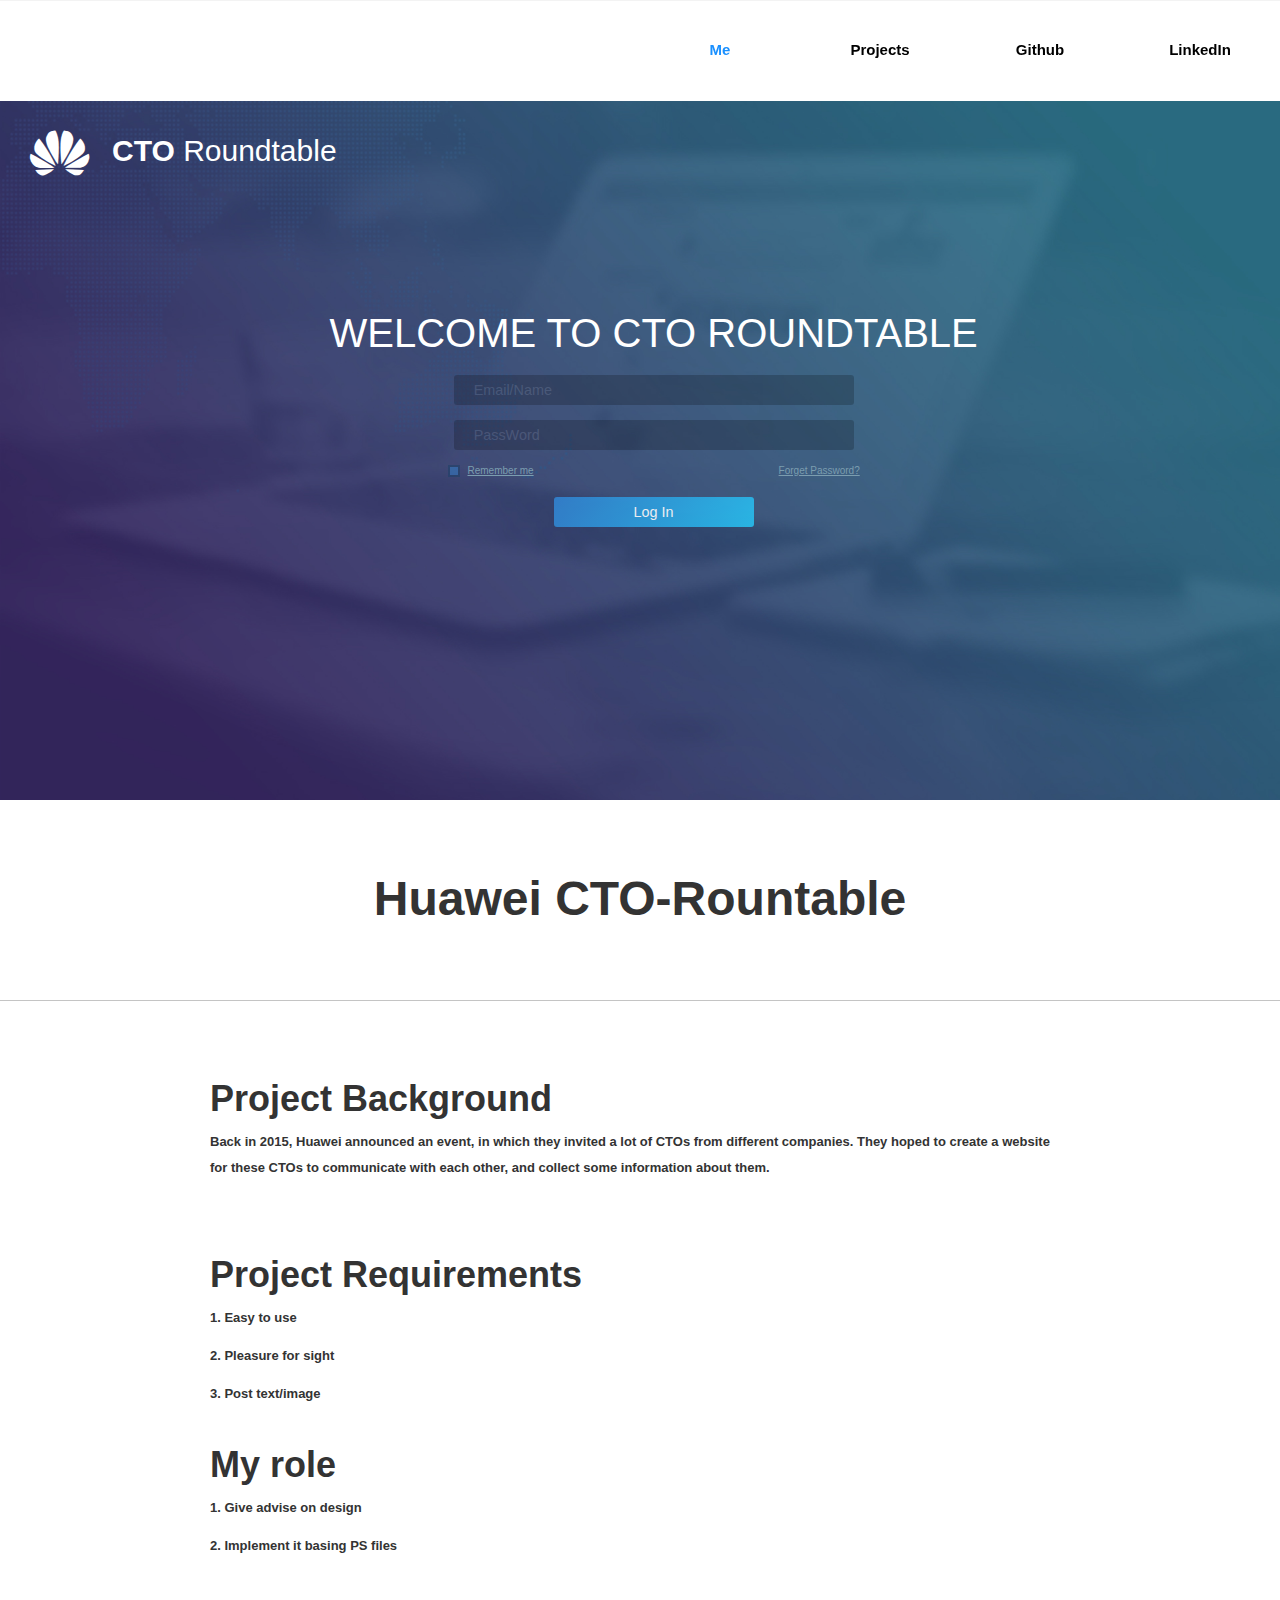
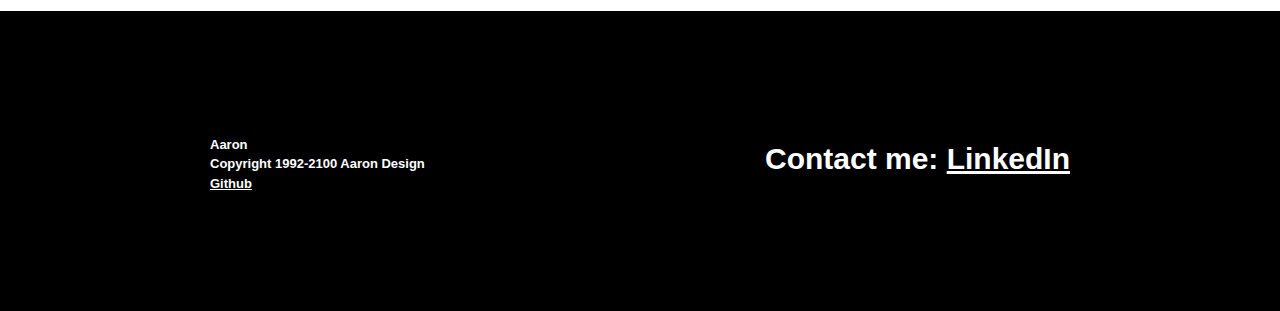
==== projects/CTO_Roundtable/project.html @ 791a7115 "Fix resource path" ====
<!DOCTYPE html>
<html lang="en">

<head>
    <meta charset="UTF-8">
    <meta name="viewport" content="width=device-width,initial-scale=1,user-scalable=no">
    <title>Hi, this is Aaron!</title>
    <!--[if lt IE 9]>
        <script src="js/html5Shiv.js"></script>
        <script src="js/modernizr.min.js"></script>
        <style>
            .imgContent{
                background-image:none !important;
            }
        </style>
    <![endif]-->
    <link rel="stylesheet" href="/css/style.css">
    <style type="text/css">
        .siteNavMain.mainSecond {
            height: 800px;
        }
        .bodyWrap.mainSecond{
            top: 800px;
        }
        .mainSecond .relatedCase {
           padding-top: 100px;
        }
    </style>
    <script type="text/javascript" src="/js/jquery-1.11.3.min.js"></script>
</head>

<body>
    <header class="siteNavMain mainSecond backColor-white">
        <nav class="topNav">
            <img src="/imgs/logo.png" alt="" class="logo">
            <ul class="siteMapList">
                <li class="active"><a href="/">Me</a></li>
                <li>
                    <a href="javascript:;">Projects</a>
                    <nav class="siteNav2">
                        <div class="close">X</div>
                        <ul class="siteMapList2">
                            <li><a href="/projects/P8max-EN/project.html">P8-Max</a></li>
                            
                            <li><a href="/projects/HDC_2015/project.html">Data Visualization</a></li>
                            <li><a href="/projects/CTO-Roundtable/project.html">Huawei CTO-Roundtable</a></li>
                            <li><a href="/projects/dongni/project.html">Examination Analysis</a></li>
                            <li><a href="/projects/WeDos/project.html">WeDOS</a></li>
                            <li><a href="/projects/longhorn/project.html">Longhorn</a></li>
                            <li><a href="/projects/Pipeline/project.html">Pipeline</a></li>
                        </ul>
                        <div class="title">Projects</div>
                    </nav>
                </li>
                <li><a target="_blank" href="https://github.com/biblesyme/portfolio">Github</a></li>
                <li><a target="_blank" href="https://www.linkedin.com/in/aaron-wang-5b1804156/">LinkedIn</a></li>
            </ul>
        </nav>
        <section class="relatedCase">
            <div class="container basicContent">
                <!-- <iframe src="./index.html" frameborder="0" width="100%"></iframe> -->
                <iframe src="./index.html" id="iframepage" name="iframepage" frameBorder=0 scrolling=no width="100%" onLoad="iFrameHeight()" ></iframe>
                <script type="text/javascript" language="javascript"> 
                function iFrameHeight() { 
                var ifm= document.getElementById("iframepage"); 
                var subWeb = document.frames ? document.frames["iframepage"].document : ifm.contentDocument; 
                if(ifm != null && subWeb != null) { 
                ifm.height = subWeb.body.scrollHeight; 
                } 
                } 
                </script> 
            </div>
        </section>
    </header>
    <div class="bodyWrap mainSecond">
        <section class="pageTitle basicContent alignCenter">
            <div class="txtContent">
                <h1>Huawei CTO-Rountable</h1>
            </div>
        </section>
        <section class="textImgWrap">
            <article class="contanier basicContent">
                <h2>Project Background</h2>
                <p>Back in 2015, Huawei announced an event, in which they invited a lot of CTOs from different companies. They hoped to create a website for these CTOs to communicate with each other, and collect some information about them.</p>
                <img src="../imgs/projectsPage/3.png" alt="">
                <h2>Project Requirements</h2>
                <p>1. Easy to use</p>
                <p>2. Pleasure for sight</p>
                <p>3. Post text/image</p>
                <h2>My role</h2>
                <p>1. Give advise on design</p>
                <p>2. Implement it basing PS files</p>
            </article>
        </section>
        <footer class="pageFoot">
            <div class="contactInfo contanier">
                <div class="leftWrap">
                    <p>Aaron</p>
                    <p>Copyright 1992-2100 Aaron Design</p>
                    <p><a class="underline" href="https://github.com/biblesyme/">Github</a></p>
                </div>
                <div class="rightWrap">
                    <h1>Contact me: <a class="underline" href="https://www.linkedin.com/in/aaron-wang-5b1804156/">LinkedIn</a></h1>
                </div>
            </div>
        </footer>
    </div>
    <footer>
        <script type="text/javascript" src="/js/help.js"></script>
        <script type="text/javascript" src="/js/script.js"></script>
    </footer>
</body>

</html>
---- css/style.css ----
html {
  box-sizing: border-box; }

*, *::after, *::before {
  box-sizing: inherit; }

@font-face {
  font-family: "helvticalBold";
  font-style: normal;
  font-weight: normal;
  src: url("/fonts/HELVETICALTSTD-COMP.ttf") format("truetype"); }
@font-face {
  font-family: "siteNormal";
  font-style: normal;
  font-weight: 100;
  src: url("/fonts/FZLTCXHJW.ttf") format("truetype"); }
@font-face {
  font-family: "siteNormalBold";
  font-style: normal;
  font-weight: 100;
  src: url("/fonts/FZLTHBK.ttf") format("truetype"); }
button, input[type="button"], input[type="reset"], input[type="submit"] {
  appearance: none;
  background-color: #477dca;
  border: 0;
  border-radius: 3px;
  color: #fff;
  cursor: pointer;
  display: inline-block;
  font-family: "siteNormal", "Helvetica Neue", "Helvetica", "Roboto", "Arial", sans-serif;
  font-size: 16px;
  -webkit-font-smoothing: antialiased;
  font-weight: 600;
  line-height: 1;
  padding: 12px 24px;
  text-decoration: none;
  transition: background-color 150ms ease;
  user-select: none;
  vertical-align: middle;
  white-space: nowrap; }
  button:hover, button:focus, input[type="button"]:hover, input[type="button"]:focus, input[type="reset"]:hover, input[type="reset"]:focus, input[type="submit"]:hover, input[type="submit"]:focus {
    background-color: #3964a2;
    color: #fff; }
  button:disabled, input[type="button"]:disabled, input[type="reset"]:disabled, input[type="submit"]:disabled {
    cursor: not-allowed;
    opacity: 0.5; }
    button:disabled:hover, input[type="button"]:disabled:hover, input[type="reset"]:disabled:hover, input[type="submit"]:disabled:hover {
      background-color: #477dca; }

fieldset {
  background-color: #f7f7f7;
  border: 1px solid #ddd;
  margin: 0 0 12px;
  padding: 24px; }

input,
label,
select {
  display: block;
  font-family: "siteNormal", "Helvetica Neue", "Helvetica", "Roboto", "Arial", sans-serif;
  font-size: 16px; }

label {
  font-weight: 600;
  margin-bottom: 6px; }
  label.required::after {
    content: "*"; }
  label abbr {
    display: none; }

input[type="color"], input[type="date"], input[type="datetime"], input[type="datetime-local"], input[type="email"], input[type="month"], input[type="number"], input[type="password"], input[type="search"], input[type="tel"], input[type="text"], input[type="time"], input[type="url"], input[type="week"], input:not([type]), textarea,
select[multiple=multiple] {
  background-color: #fff;
  border: 1px solid #ddd;
  border-radius: 3px;
  box-shadow: inset 0 1px 3px rgba(0, 0, 0, 0.06);
  box-sizing: border-box;
  font-family: "siteNormal", "Helvetica Neue", "Helvetica", "Roboto", "Arial", sans-serif;
  font-size: 16px;
  margin-bottom: 12px;
  padding: 8px;
  transition: border-color 150ms ease;
  width: 100%; }
  input[type="color"]:hover, input[type="date"]:hover, input[type="datetime"]:hover, input[type="datetime-local"]:hover, input[type="email"]:hover, input[type="month"]:hover, input[type="number"]:hover, input[type="password"]:hover, input[type="search"]:hover, input[type="tel"]:hover, input[type="text"]:hover, input[type="time"]:hover, input[type="url"]:hover, input[type="week"]:hover, input:not([type]):hover, textarea:hover,
  select[multiple=multiple]:hover {
    border-color: #b1b1b1; }
  input[type="color"]:focus, input[type="date"]:focus, input[type="datetime"]:focus, input[type="datetime-local"]:focus, input[type="email"]:focus, input[type="month"]:focus, input[type="number"]:focus, input[type="password"]:focus, input[type="search"]:focus, input[type="tel"]:focus, input[type="text"]:focus, input[type="time"]:focus, input[type="url"]:focus, input[type="week"]:focus, input:not([type]):focus, textarea:focus,
  select[multiple=multiple]:focus {
    border-color: #477dca;
    box-shadow: inset 0 1px 3px rgba(0, 0, 0, 0.06), 0 0 5px rgba(55, 112, 192, 0.7);
    outline: none; }
  input[type="color"]:disabled, input[type="date"]:disabled, input[type="datetime"]:disabled, input[type="datetime-local"]:disabled, input[type="email"]:disabled, input[type="month"]:disabled, input[type="number"]:disabled, input[type="password"]:disabled, input[type="search"]:disabled, input[type="tel"]:disabled, input[type="text"]:disabled, input[type="time"]:disabled, input[type="url"]:disabled, input[type="week"]:disabled, input:not([type]):disabled, textarea:disabled,
  select[multiple=multiple]:disabled {
    background-color: #f2f2f2;
    cursor: not-allowed; }
    input[type="color"]:disabled:hover, input[type="date"]:disabled:hover, input[type="datetime"]:disabled:hover, input[type="datetime-local"]:disabled:hover, input[type="email"]:disabled:hover, input[type="month"]:disabled:hover, input[type="number"]:disabled:hover, input[type="password"]:disabled:hover, input[type="search"]:disabled:hover, input[type="tel"]:disabled:hover, input[type="text"]:disabled:hover, input[type="time"]:disabled:hover, input[type="url"]:disabled:hover, input[type="week"]:disabled:hover, input:not([type]):disabled:hover, textarea:disabled:hover,
    select[multiple=multiple]:disabled:hover {
      border: 1px solid #ddd; }

textarea {
  resize: vertical; }

input[type="search"] {
  appearance: none; }

input[type="checkbox"],
input[type="radio"] {
  display: inline;
  margin-right: 6px; }
  input[type="checkbox"] + label,
  input[type="radio"] + label {
    display: inline-block; }

input[type="file"] {
  margin-bottom: 12px;
  width: 100%; }

select {
  margin-bottom: 24px;
  max-width: 100%;
  width: auto; }

ul,
ol {
  list-style-type: none;
  margin: 0;
  padding: 0; }
dl {
  margin-bottom: 12px; }
  dl dt {
    font-weight: bold;
    margin-top: 12px; }
  dl dd {
    margin: 0; }

table {
  border-collapse: collapse;
  font-feature-settings: "kern", "liga", "tnum";
  margin: 12px 0;
  table-layout: fixed;
  width: 100%; }

th {
  border-bottom: 1px solid #a6a6a6;
  font-weight: 600;
  padding: 12px 0;
  text-align: left; }

td {
  border-bottom: 1px solid #ddd;
  padding: 12px 0; }

tr,
td,
th {
  vertical-align: middle; }

body {
  color: #333;
  font-family: "siteNormal", "Helvetica Neue", "Helvetica", "Roboto", "Arial", sans-serif;
  font-feature-settings: "kern", "liga", "pnum";
  font-size: 16px;
  line-height: 1.5; }

h1,
h2,
h3,
h4,
h5,
h6 {
  font-family: "siteNormal", "Helvetica Neue", "Helvetica", "Roboto", "Arial", sans-serif;
  font-size: 16px;
  line-height: 1.2;
  margin: 0 0 12px; }

p {
  line-height: 26px;
  font-size: 13px;
  font-weight: 900;
  margin: 0 0 12px; }

a {
  color: inherit;
  text-decoration: none;
  transition: color 150ms ease;
  font-weight: inherit; }
  a:active, a:focus, a:hover {
    color: inherit; }

hr {
  border-bottom: 1px solid #ddd;
  border-left: 0;
  border-right: 0;
  border-top: 0;
  margin: 24px 0; }

img,
picture {
  margin: 0;
  max-width: 100%; }

b {
  font-family: "Helvetica Neue", "Helvetica", "Roboto", "Arial", sans-serif;
  font-weight: 900; }

html {
  box-sizing: border-box; }

*, *::after, *::before {
  box-sizing: inherit; }

html, body {
  width: 100%;
  min-height: 100%; }

body > *, .siteNavMain .topNav {
  width: 100%;
  min-width: 1080px; }

.underline {
  text-decoration: underline; }

.bodyWrap {
  position: absolute;
  top: 100%;
  left: 0; }
  .bodyWrap.mainSecond {
    top: 600px; }

.contanier {
  max-width: 860px;
  margin: auto; }

.basicContent h2 {
  line-height: 108px;
  font-size: 36px;
  font-weight: 600; }
.basicContent h1 {
  font-size: 48px;
  font-weight: 800; }
.basicContent p {
  line-height: 26px;
  font-size: 13px;
  font-weight: 600; }

@media screen and (min-width: 0) {
  html, body {
    min-width: 0;
    overflow-x: hidden; }

  body > *, .siteNavMain .topNav {
    min-width: 0; } }
html {
  box-sizing: border-box; }

*, *::after, *::before {
  box-sizing: inherit; }

html {
  box-sizing: border-box; }

*, *::after, *::before {
  box-sizing: inherit; }

html {
  box-sizing: border-box; }

*, *::after, *::before {
  box-sizing: inherit; }

.siteNavMain {
  position: absolute;
  top: 0;
  left: 0;
  width: 100%;
  height: 100%;
  overflow: hidden; }
  .siteNavMain .backImgList {
    position: absolute;
    top: 0;
    left: 0;
    width: 100%;
    height: 100%; }
    .siteNavMain .backImgList .backImgWrap {
      width: 100%;
      height: 100%; }
    .siteNavMain .backImgList .backImgWrap[data-order="1"] {
      background-image: url("../imgs/banner/banner_full-1.jpg");
      background-size: cover;
      -ms-filter: "progid:DXImageTransform.Microsoft.AlphaImageLoader(src='../imgs/banner/banner_full-1.jpg', sizingMethod='crop')"; }
    .siteNavMain .backImgList .backImgWrap[data-order="2"] {
      background-image: url("../imgs/banner/banner_full-2.jpg");
      background-size: cover;
      -ms-filter: "progid:DXImageTransform.Microsoft.AlphaImageLoader(src='../imgs/banner/banner_full-2.jpg', sizingMethod='crop')"; }
    .siteNavMain .backImgList .backImgWrap[data-order="3"] {
      background-image: url("../imgs/banner/banner_full-3.jpg");
      background-size: cover;
      -ms-filter: "progid:DXImageTransform.Microsoft.AlphaImageLoader(src='../imgs/banner/banner_full-3.jpg', sizingMethod='crop')"; }
    .siteNavMain .backImgList .backImgWrap[data-order="4"] {
      background-image: url("../imgs/banner/banner_full-4.jpg");
      background-size: cover;
      -ms-filter: "progid:DXImageTransform.Microsoft.AlphaImageLoader(src='../imgs/banner/banner_full-4.jpg', sizingMethod='crop')"; }
  .siteNavMain.mainSecond {
    height: 600px; }
    .siteNavMain.mainSecond .backImgList .projectsPage {
      background-image: url("../imgs/ProjectsPage/1.png");
      background-size: cover;
      -ms-filter: "progid:DXImageTransform.Microsoft.AlphaImageLoader(src='../imgs/ProjectsPage/1.png', sizingMethod='crop')"; }
    .siteNavMain.mainSecond .backImgList .aboutPage {
      background-image: url("../imgs/about/1.png");
      background-size: cover;
      -ms-filter: "progid:DXImageTransform.Microsoft.AlphaImageLoader(src='../imgs/about/1.png', sizingMethod='crop')"; }
  .siteNavMain .topNav {
    position: fixed;
    top: 0;
    width: 100%;
    z-index: 999;
    height: 100px;
    background-color: white;
    background-color: rgba(255, 255, 255, 0.8);
    text-align: center; }
    @media screen and (max-width: 1440px) {
      .siteNavMain .topNav {
        text-align: right; } }
    .siteNavMain .topNav .logo {
      position: absolute;
      left: 10%;
      top: 20px;
      height: 60px;
      width: auto; }
      @media screen and (max-width: 1185px) {
        .siteNavMain .topNav .logo {
          left: 1%; } }
    .siteNavMain .topNav .siteMapList {
      display: inline-block;
      zoom: 1;
      *display: inline;
      color: black;
      font-size: 0;
      text-align: center; }
      .siteNavMain .topNav .siteMapList > li {
        font-size: 15px;
        font-weight: 900;
        display: inline-block;
        zoom: 1;
        *display: inline;
        cursor: pointer;
        width: 160px;
        position: relative;
        top: 0; }
        .siteNavMain .topNav .siteMapList > li.active .siteNav2 {
          display: block;
          -webkit-animation: slideDown 0.5s ease-in-out 0s;
          -moz-animation: slideDown 0.5s ease-in-out 0s;
          -o-animation: slideDown 0.5s ease-in-out 0s;
          animation: slideDown 0.5s ease-in-out 0s; }
        .siteNavMain .topNav .siteMapList > li .siteNav2 {
          -webkit-transform-origin: center top;
          -moz-transform-origin: center top;
          -ms-transform-origin: center top;
          -o-transform-origin: center top;
          transform-origin: center top;
          display: none;
          position: absolute;
          top: 0;
          width: 160px;
          background-color: white;
          box-shadow: 0 0 2px rgba(128, 128, 128, 0.5); }
          .siteNavMain .topNav .siteMapList > li .siteNav2 .close {
            cursor: pointer;
            line-height: 100px;
            text-align: center;
            font-size: 35px;
            font-weight: 900;
            color: black; }
          .siteNavMain .topNav .siteMapList > li .siteNav2 .siteMapList2 {
            padding-bottom: 10px; }
            .siteNavMain .topNav .siteMapList > li .siteNav2 .siteMapList2 > li {
              font-weight: 900;
              width: 100%;
              line-height: 3;
              color: black; }
              .siteNavMain .topNav .siteMapList > li .siteNav2 .siteMapList2 > li:hover {
                color: white;
                background-color: #1a90ff; }
              .siteNavMain .topNav .siteMapList > li .siteNav2 .siteMapList2 > li > a {
                width: 100%;
                height: 100%;
                display: block; }
          .siteNavMain .topNav .siteMapList > li .siteNav2 .title {
            border-top: 1px #eeeeee solid;
            font-size: 16px;
            color: #999;
            display: block;
            height: 80px;
            line-height: 80px;
            margin: 0 4px; }
          .siteNavMain .topNav .siteMapList > li .siteNav2:hover {
            color: black; }
        .siteNavMain .topNav .siteMapList > li:hover, .siteNavMain .topNav .siteMapList > li.active {
          color: #1a90ff; }
      .siteNavMain .topNav .siteMapList > li > a {
        line-height: 100px;
        padding: 0 20px 0; }
  .siteNavMain .bannerNavDot {
    position: absolute;
    top: 0;
    right: 15px;
    bottom: 0;
    left: auto;
    height: 200px;
    margin: auto; }
    .siteNavMain .bannerNavDot > li {
      cursor: pointer;
      width: 11px;
      height: 11px;
      border-radius: 50%;
      border: 1px white solid;
      background-color: transparent;
      margin: 20px; }
      .siteNavMain .bannerNavDot > li.active {
        background-color: white; }
  .siteNavMain .narrowDown {
    position: absolute;
    top: auto;
    right: 0;
    bottom: 20px;
    left: 0;
    margin: auto;
    background: url("../imgs/mainPage.png") no-repeat;
    background-position: -188px -1525px;
    width: 80px;
    height: 50px;
    cursor: pointer;
    cursor: pointer; }

@-webkit-keyframes slideDown {
  0% {
    -webkit-transform: scaleY(0.1); }
  40% {
    -webkit-transform: scaleY(1.04); }
  60% {
    -webkit-transform: scaleY(0.98); }
  80% {
    -webkit-transform: scaleY(1.02); }
  100% {
    -webkit-transform: scaleY(1); } }
@-moz-keyframes slideDown {
  0% {
    -moz-transform: scaleY(0.1); }
  40% {
    -moz-transform: scaleY(1.04); }
  60% {
    -moz-transform: scaleY(0.98); }
  80% {
    -moz-transform: scaleY(1.02); }
  100% {
    -moz-transform: scaleY(1); } }
@-o-keyframes slideDown {
  0% {
    -o-transform: scaleY(0.1); }
  40% {
    -o-transform: scaleY(1.04); }
  60% {
    -o-transform: scaleY(0.98); }
  80% {
    -o-transform: scaleY(1.02); }
  100% {
    -o-transform: scaleY(1); } }
@keyframes slideDown {
  0% {
    -webkit-transform: scaleY(0.1);
    -moz-transform: scaleY(0.1);
    -ms-transform: scaleY(0.1);
    -o-transform: scaleY(0.1);
    transform: scaleY(0.1); }
  40% {
    -webkit-transform: scaleY(1.04);
    -moz-transform: scaleY(1.04);
    -ms-transform: scaleY(1.04);
    -o-transform: scaleY(1.04);
    transform: scaleY(1.04); }
  60% {
    -webkit-transform: scaleY(0.98);
    -moz-transform: scaleY(0.98);
    -ms-transform: scaleY(0.98);
    -o-transform: scaleY(0.98);
    transform: scaleY(0.98); }
  80% {
    -webkit-transform: scaleY(1.02);
    -moz-transform: scaleY(1.02);
    -ms-transform: scaleY(1.02);
    -o-transform: scaleY(1.02);
    transform: scaleY(1.02); }
  100% {
    -webkit-transform: scaleY(1);
    -moz-transform: scaleY(1);
    -ms-transform: scaleY(1);
    -o-transform: scaleY(1);
    transform: scaleY(1); } }
html {
  box-sizing: border-box; }

*, *::after, *::before {
  box-sizing: inherit; }

html, body {
  width: 100%;
  min-height: 100%; }

body > *, .siteNavMain .topNav {
  width: 100%;
  min-width: 1080px; }

.underline {
  text-decoration: underline; }

.bodyWrap {
  position: absolute;
  top: 100%;
  left: 0; }
  .bodyWrap.mainSecond {
    top: 600px; }

.contanier {
  max-width: 860px;
  margin: auto; }

.basicContent h2 {
  line-height: 108px;
  font-size: 36px;
  font-weight: 600; }
.basicContent h1 {
  font-size: 48px;
  font-weight: 800; }
.basicContent p {
  line-height: 26px;
  font-size: 13px;
  font-weight: 600; }

@media screen and (min-width: 0) {
  html, body {
    min-width: 0;
    overflow-x: hidden; }

  body > *, .siteNavMain .topNav {
    min-width: 0; } }
html {
  box-sizing: border-box; }

*, *::after, *::before {
  box-sizing: inherit; }

html {
  box-sizing: border-box; }

*, *::after, *::before {
  box-sizing: inherit; }

.aboutColm {
  padding-top: 80px;
  text-align: center; }
  .aboutColm .aboutTxtImg {
    background: url("../imgs/mainPage.png") no-repeat;
    width: 500px;
    height: 80px;
    background-position: 0 -1705px;
    margin: auto; }
  .aboutColm .redLine {
    background: url("../imgs/mainPage.png") no-repeat;
    width: 70px;
    height: 20px;
    background-position: 0 -2532px;
    margin: 40px auto 0; }
  .aboutColm .brandWrap {
    font-size: 0; }
    .aboutColm .brandWrap .brand {
      font-size: 16px;
      display: inline-block;
      zoom: 1;
      *display: inline;
      height: 230px;
      width: 230px;
      position: relative;
      top: 0;
      overflow: hidden; }
      .aboutColm .brandWrap .brand .circle {
        border-radius: 50%;
        border: 1px solid #1a90ff;
        width: 100%;
        height: 100%;
        position: absolute;
        top: 0;
        background-color: transparent;
        opacity: 1; }
      .aboutColm .brandWrap .brand .circleMask {
        background-color: white;
        width: 100%;
        height: 100%;
        position: absolute;
        top: 0;
        -webkit-transform: translateY(0);
        -moz-transform: translateY(0);
        -ms-transform: translateY(0);
        -o-transform: translateY(0);
        transform: translateY(0);
        -webkit-transition: -webkit-transform 0.5s cubic-bezier(0.5, 0.1, 0.5, 0.9) 0s;
        -moz-transition: -moz-transform 0.5s cubic-bezier(0.5, 0.1, 0.5, 0.9) 0s;
        transition: transform 0.5s cubic-bezier(0.5, 0.1, 0.5, 0.9) 0s; }
        .aboutColm .brandWrap .brand .circleMask.animate {
          -webkit-transform: translateY(100%);
          -moz-transform: translateY(100%);
          -ms-transform: translateY(100%);
          -o-transform: translateY(100%);
          transform: translateY(100%); }
      .aboutColm .brandWrap .brand .circleMask2 {
        background-color: white;
        width: 100%;
        height: 100%;
        position: absolute;
        top: 0;
        -webkit-transform: translateX(-50%) translateY(0);
        -moz-transform: translateX(-50%) translateY(0);
        -ms-transform: translateX(-50%) translateY(0);
        -o-transform: translateX(-50%) translateY(0);
        transform: translateX(-50%) translateY(0);
        -webkit-transition: -webkit-transform 0.5s cubic-bezier(0.5, 0.1, 0.5, 0.9) 0.5s;
        -moz-transition: -moz-transform 0.5s cubic-bezier(0.5, 0.1, 0.5, 0.9) 0.5s;
        transition: transform 0.5s cubic-bezier(0.5, 0.1, 0.5, 0.9) 0.5s; }
        .aboutColm .brandWrap .brand .circleMask2.animate {
          -webkit-transform: translateX(-50%) translateY(-100%);
          -moz-transform: translateX(-50%) translateY(-100%);
          -ms-transform: translateX(-50%) translateY(-100%);
          -o-transform: translateX(-50%) translateY(-100%);
          transform: translateX(-50%) translateY(-100%); }
      .aboutColm .brandWrap .brand .textWrap {
        border-radius: 50%;
        background-color: transparent;
        width: 100%;
        height: 100%;
        position: absolute;
        top: 0; }
      .aboutColm .brandWrap .brand h1 {
        font-size: 60px;
        font-weight: 100;
        margin-top: 70px;
        font-family: "helvticalBold"; }
  .aboutColm .aboutImgWrap {
    position: relative;
    top: 0;
    padding-bottom: 25%;
    height: 0;
    max-width: 2000px;
    margin: auto;
    margin-top: -50px;
    overflow: hidden; }
    .aboutColm .aboutImgWrap .aboutImg {
      width: 100%;
      height: auto;
      -webkit-animation: rotate 13s cubic-bezier(0.4, 0.4, 0.27, 1.55) infinite;
      -moz-animation: rotate 13s cubic-bezier(0.4, 0.4, 0.27, 1.55) infinite;
      -o-animation: rotate 13s cubic-bezier(0.4, 0.4, 0.27, 1.55) infinite;
      animation: rotate 13s cubic-bezier(0.4, 0.4, 0.27, 1.55) infinite;
      -webkit-transform-origin: center center;
      -moz-transform-origin: center center;
      -ms-transform-origin: center center;
      -o-transform-origin: center center;
      transform-origin: center center; }

@-webkit-keyframes rotate {
  0% {
    -webkit-transform: rotate(0); }
  3% {
    -webkit-transform: rotate(116deg); }
  33% {
    -webkit-transform: rotate(116deg); }
  36% {
    -webkit-transform: rotate(240deg); }
  63% {
    -webkit-transform: rotate(240deg); }
  66% {
    -webkit-transform: rotate(360deg); }
  100% {
    -webkit-transform: rotate(360deg); } }
@-moz-keyframes rotate {
  0% {
    -moz-transform: rotate(0); }
  3% {
    -moz-transform: rotate(116deg); }
  33% {
    -moz-transform: rotate(116deg); }
  36% {
    -moz-transform: rotate(240deg); }
  63% {
    -moz-transform: rotate(240deg); }
  66% {
    -moz-transform: rotate(360deg); }
  100% {
    -moz-transform: rotate(360deg); } }
@-o-keyframes rotate {
  0% {
    -o-transform: rotate(0); }
  3% {
    -o-transform: rotate(116deg); }
  33% {
    -o-transform: rotate(116deg); }
  36% {
    -o-transform: rotate(240deg); }
  63% {
    -o-transform: rotate(240deg); }
  66% {
    -o-transform: rotate(360deg); }
  100% {
    -o-transform: rotate(360deg); } }
@keyframes rotate {
  0% {
    -webkit-transform: rotate(0);
    -moz-transform: rotate(0);
    -ms-transform: rotate(0);
    -o-transform: rotate(0);
    transform: rotate(0); }
  3% {
    -webkit-transform: rotate(116deg);
    -moz-transform: rotate(116deg);
    -ms-transform: rotate(116deg);
    -o-transform: rotate(116deg);
    transform: rotate(116deg); }
  33% {
    -webkit-transform: rotate(116deg);
    -moz-transform: rotate(116deg);
    -ms-transform: rotate(116deg);
    -o-transform: rotate(116deg);
    transform: rotate(116deg); }
  36% {
    -webkit-transform: rotate(240deg);
    -moz-transform: rotate(240deg);
    -ms-transform: rotate(240deg);
    -o-transform: rotate(240deg);
    transform: rotate(240deg); }
  63% {
    -webkit-transform: rotate(240deg);
    -moz-transform: rotate(240deg);
    -ms-transform: rotate(240deg);
    -o-transform: rotate(240deg);
    transform: rotate(240deg); }
  66% {
    -webkit-transform: rotate(360deg);
    -moz-transform: rotate(360deg);
    -ms-transform: rotate(360deg);
    -o-transform: rotate(360deg);
    transform: rotate(360deg); }
  100% {
    -webkit-transform: rotate(360deg);
    -moz-transform: rotate(360deg);
    -ms-transform: rotate(360deg);
    -o-transform: rotate(360deg);
    transform: rotate(360deg); } }
html {
  box-sizing: border-box; }

*, *::after, *::before {
  box-sizing: inherit; }

.advantage {
  text-align: center; }
  .advantage .topBanner {
    background-color: #1a90ff;
    color: white;
    padding-top: 80px;
    padding-bottom: 40px; }
    .advantage .topBanner .TextImg {
      background: url("../imgs/mainPage.png") no-repeat;
      width: 690px;
      height: 80px;
      background-position: 0 -1960px; }
    .advantage .topBanner .whiteLine {
      background: url("../imgs/mainPage.png") no-repeat;
      width: 70px;
      height: 20px;
      background-position: -6px -2670px;
      margin: 40px auto 0; }
    .advantage .topBanner .textContent {
      font-size: 36px;
      font-weight: 900;
      line-height: 108px; }
    .advantage .topBanner .iconGroup li {
      cursor: pointer;
      display: inline-block;
      zoom: 1;
      *display: inline;
      margin: 10px; }
      .advantage .topBanner .iconGroup li.active p {
        visibility: visible; }
      .advantage .topBanner .iconGroup li:hover p {
        visibility: visible; }
    .mainIcon1 {
      background: url("../imgs/mainIcon.png") no-repeat;
      background-position: 0px 0;
      width: 100px;
      height: 100px; }
      .active .mainIcon1 {
        background: url("../imgs/mainIcon2.png") no-repeat;
        background-position: 0px 0; }
      .mainIcon1:hover {
        background: url("../imgs/mainIcon2.png") no-repeat;
        background-position: 0px 0; }

    .mainIcon2 {
      background: url("../imgs/mainIcon.png") no-repeat;
      background-position: -125px 0;
      width: 100px;
      height: 100px; }
      .active .mainIcon2 {
        background: url("../imgs/mainIcon2.png") no-repeat;
        background-position: -125px 0; }
      .mainIcon2:hover {
        background: url("../imgs/mainIcon2.png") no-repeat;
        background-position: -125px 0; }

    .mainIcon3 {
      background: url("../imgs/mainIcon.png") no-repeat;
      background-position: -250px 0;
      width: 100px;
      height: 100px; }
      .active .mainIcon3 {
        background: url("../imgs/mainIcon2.png") no-repeat;
        background-position: -250px 0; }
      .mainIcon3:hover {
        background: url("../imgs/mainIcon2.png") no-repeat;
        background-position: -250px 0; }

    .mainIcon4 {
      background: url("../imgs/mainIcon.png") no-repeat;
      background-position: -372px 0;
      width: 100px;
      height: 100px; }
      .active .mainIcon4 {
        background: url("../imgs/mainIcon2.png") no-repeat;
        background-position: -372px 0; }
      .mainIcon4:hover {
        background: url("../imgs/mainIcon2.png") no-repeat;
        background-position: -372px 0; }

    .mainIcon5 {
      background: url("../imgs/mainIcon.png") no-repeat;
      background-position: -496px 0;
      width: 100px;
      height: 100px; }
      .active .mainIcon5 {
        background: url("../imgs/mainIcon2.png") no-repeat;
        background-position: -496px 0; }
      .mainIcon5:hover {
        background: url("../imgs/mainIcon2.png") no-repeat;
        background-position: -496px 0; }

    .mainIcon6 {
      background: url("../imgs/mainIcon.png") no-repeat;
      background-position: -620px 0;
      width: 100px;
      height: 100px; }
      .active .mainIcon6 {
        background: url("../imgs/mainIcon2.png") no-repeat;
        background-position: -620px 0; }
      .mainIcon6:hover {
        background: url("../imgs/mainIcon2.png") no-repeat;
        background-position: -620px 0; }
    .advantage .topBanner .iconGroup p {
      visibility: hidden;
      margin-top: 20px; }
  .advantage .detailWindow {
    padding-top: 30px;
    padding-bottom: 50px;
    position: relative;
    top: 0; }
    .advantage .detailWindow > * {
      display: inline-block;
      zoom: 1;
      *display: inline; }
    .advantage .detailWindow .preBtn {
      background: url("../imgs/mainPage.png") no-repeat;
      background-position: -442px -1514px;
      width: 50px;
      height: 80px;
      cursor: pointer;
      position: absolute;
      top: 0;
      right: auto;
      bottom: 0;
      left: 7%;
      margin: auto; }
    .advantage .detailWindow .nextBtn {
      background: url("../imgs/mainPage.png") no-repeat;
      background-position: -508px -1514px;
      width: 50px;
      height: 80px;
      cursor: pointer;
      position: absolute;
      top: 0;
      right: 7%;
      bottom: 0;
      left: auto;
      margin: auto; }
    .advantage .detailWindow .showWindow {
      overflow: hidden; }
    .advantage .detailWindow .detailContent {
      position: relative;
      left: 0;
      width: 860px;
      height: 380px;
      margin-left: auto;
      margin-right: auto; }
      .advantage .detailWindow .detailContent li {
        position: absolute;
        font-size: 0;
        max-width: 860px;
        width: 860px; }
        .advantage .detailWindow .detailContent li > * {
          vertical-align: middle;
          display: inline-block;
          zoom: 1;
          *display: inline;
          font-size: 18px;
          width: 48%;
          margin-left: 1%;
          margin-right: 1%;
          height: 280px; }
        .advantage .detailWindow .detailContent li .leftWrap {
          overflow: hidden; }
          .advantage .detailWindow .detailContent li .leftWrap img {
            width: auto;
            height: 100%; }
        .advantage .detailWindow .detailContent li .rightWrap {
          text-align: left;
          line-height: 1.3;
          font-weight: 900;
          padding-bottom: 20px;
          margin-left: 3%;
          width: 46%; }
          .advantage .detailWindow .detailContent li .rightWrap h2, .advantage .detailWindow .detailContent li .rightWrap h1, .advantage .detailWindow .detailContent li .rightWrap p {
            line-height: inherit; }
          .advantage .detailWindow .detailContent li .rightWrap h2 {
            margin-bottom: 0; }
          .advantage .detailWindow .detailContent li .rightWrap p {
            margin-top: 40px;
            line-height: 1.8;
            font-weight: 900; }
      .advantage .detailWindow .detailContent li[data-order="1"] {
        left: 0%; }
      .advantage .detailWindow .detailContent li[data-order="2"] {
        left: 100%; }
      .advantage .detailWindow .detailContent li[data-order="3"] {
        left: 200%; }
      .advantage .detailWindow .detailContent li[data-order="4"] {
        left: 300%; }
      .advantage .detailWindow .detailContent li[data-order="5"] {
        left: 400%; }
      .advantage .detailWindow .detailContent li[data-order="6"] {
        left: 500%; }

html {
  box-sizing: border-box; }

*, *::after, *::before {
  box-sizing: inherit; }

.projects {
  border-top: 1px solid #c4c4c4;
  text-align: center;
  padding-top: 80px;
  padding-bottom: 80px; }
  .projects .textImg {
    background: url("../imgs/mainPage.png") no-repeat;
    width: 360px;
    height: 80px;
    background-position: 0 -2074px;
    margin: auto; }
  .projects .redLine {
    background: url("../imgs/mainPage.png") no-repeat;
    width: 70px;
    height: 20px;
    background-position: 0 -2532px;
    margin: 40px auto 0; }
  .projects .textContent {
    margin: auto; }
    .projects .textContent h2 {
      line-height: 108px;
      font-size: 36px;
      font-weight: 900; }

.projectsList {
  width: 100%;
  font-size: 0; }
  .projectsList > * {
    font-size: 16px;
    width: 20%;
    height: 0;
    margin: 0;
    padding: 0;
    padding-bottom: 20%;
    display: inline-block;
    zoom: 1;
    *display: inline;
    position: relative;
    top: 0; }
  .projectsList li {
    cursor: pointer;
    overflow: hidden; }
    .projectsList li .mask, .projectsList li .imgContent {
      position: absolute;
      bottom: 0;
      left: 0;
      width: 100%;
      height: 0;
      visibility: hidden;
      -webkit-transition: height 0.5s ease-in-out 0s;
      -moz-transition: height 0.5s ease-in-out 0s;
      transition: height 0.5s ease-in-out 0s; }
    .projectsList li .backImg {
      height: 100%;
      width: 100%;
      position: absolute;
      bottom: 0;
      left: 0;
      -webkit-transition: -webkit-transform 0.3s ease-in-out 0s;
      -moz-transition: -moz-transform 0.3s ease-in-out 0s;
      transition: transform 0.3s ease-in-out 0s;
      transform: scale(1); }
    .projectsList li .mask {
      background-color: black;
      -webkit-opacity: 0.8;
      -moz-opacity: 0.8;
      -khtml-opacity: 0.8;
      opacity: 0.8;
      filter: alpha(opacity=80); }
    .projectsList li:hover .mask, .projectsList li:hover .imgContent {
      visibility: visible;
      height: 100%; }
    .projectsList li:hover .backImg {
      transform: scale(1.2); }
  .projectsList li.project-1 .backImg {
    background-image: url("../imgs/projects/1.png");
    background-size: cover;
    -ms-filter: "progid:DXImageTransform.Microsoft.AlphaImageLoader(src='../imgs/projects/1.png', sizingMethod='scale')"; }
  .projectsList li.project-1 .imgContent {
    background-image: url("../imgs/projects/mask/1.png");
    background-size: cover;
    -ms-filter: "progid:DXImageTransform.Microsoft.AlphaImageLoader(src='../imgs/projects/mask/1.png', sizingMethod='scale')"; }
  .projectsList li.project-2 .backImg {
    background-image: url("../imgs/projects/2.png");
    background-size: cover;
    -ms-filter: "progid:DXImageTransform.Microsoft.AlphaImageLoader(src='../imgs/projects/2.png', sizingMethod='scale')"; }
  .projectsList li.project-2 .imgContent {
    background-image: url("../imgs/projects/mask/2.png");
    background-size: cover;
    -ms-filter: "progid:DXImageTransform.Microsoft.AlphaImageLoader(src='../imgs/projects/mask/2.png', sizingMethod='scale')"; }
  .projectsList li.project-3 .backImg {
    background-image: url("../imgs/projects/3.png");
    background-size: cover;
    -ms-filter: "progid:DXImageTransform.Microsoft.AlphaImageLoader(src='../imgs/projects/3.png', sizingMethod='scale')"; }
  .projectsList li.project-3 .imgContent {
    background-image: url("../imgs/projects/mask/3.png");
    background-size: cover;
    -ms-filter: "progid:DXImageTransform.Microsoft.AlphaImageLoader(src='../imgs/projects/mask/3.png', sizingMethod='scale')"; }
  .projectsList li.project-4 .backImg {
    background-image: url("../imgs/projects/4.png");
    background-size: cover;
    -ms-filter: "progid:DXImageTransform.Microsoft.AlphaImageLoader(src='../imgs/projects/4.png', sizingMethod='scale')"; }
  .projectsList li.project-4 .imgContent {
    background-image: url("../imgs/projects/mask/4.png");
    background-size: cover;
    -ms-filter: "progid:DXImageTransform.Microsoft.AlphaImageLoader(src='../imgs/projects/mask/4.png', sizingMethod='scale')"; }
  .projectsList li.project-5 .backImg {
    background-image: url("../imgs/projects/5.png");
    background-size: cover;
    -ms-filter: "progid:DXImageTransform.Microsoft.AlphaImageLoader(src='../imgs/projects/5.png', sizingMethod='scale')"; }
  .projectsList li.project-5 .imgContent {
    background-image: url("../imgs/projects/mask/5.png");
    background-size: cover;
    -ms-filter: "progid:DXImageTransform.Microsoft.AlphaImageLoader(src='../imgs/projects/mask/5.png', sizingMethod='scale')"; }
  .projectsList li.project-6 .backImg {
    background-image: url("../imgs/projects/6.png");
    background-size: cover;
    -ms-filter: "progid:DXImageTransform.Microsoft.AlphaImageLoader(src='../imgs/projects/6.png', sizingMethod='scale')"; }
  .projectsList li.project-6 .imgContent {
    background-image: url("../imgs/projects/mask/6.png");
    background-size: cover;
    -ms-filter: "progid:DXImageTransform.Microsoft.AlphaImageLoader(src='../imgs/projects/mask/6.png', sizingMethod='scale')"; }
  .projectsList li.project-7 .backImg {
    background-image: url("../imgs/projects/7.png");
    background-size: cover;
    -ms-filter: "progid:DXImageTransform.Microsoft.AlphaImageLoader(src='../imgs/projects/7.png', sizingMethod='scale')"; }
  .projectsList li.project-7 .imgContent {
    background-image: url("../imgs/projects/mask/7.png");
    background-size: cover;
    -ms-filter: "progid:DXImageTransform.Microsoft.AlphaImageLoader(src='../imgs/projects/mask/7.png', sizingMethod='scale')"; }
  .projectsList li.project-8 .backImg {
    background-image: url("../imgs/projects/8.png");
    background-size: cover;
    -ms-filter: "progid:DXImageTransform.Microsoft.AlphaImageLoader(src='../imgs/projects/8.png', sizingMethod='scale')"; }
  .projectsList li.project-8 .imgContent {
    background-image: url("../imgs/projects/mask/8.png");
    background-size: cover;
    -ms-filter: "progid:DXImageTransform.Microsoft.AlphaImageLoader(src='../imgs/projects/mask/8.png', sizingMethod='scale')"; }
  .projectsList li.project-9 .backImg {
    background-image: url("../imgs/projects/9.png");
    background-size: cover;
    -ms-filter: "progid:DXImageTransform.Microsoft.AlphaImageLoader(src='../imgs/projects/9.png', sizingMethod='scale')"; }
  .projectsList li.project-9 .imgContent {
    background-image: url("../imgs/projects/mask/9.png");
    background-size: cover;
    -ms-filter: "progid:DXImageTransform.Microsoft.AlphaImageLoader(src='../imgs/projects/mask/9.png', sizingMethod='scale')"; }
  .projectsList li.project-10 .backImg {
    background-image: url("../imgs/projects/10.png");
    background-size: cover;
    -ms-filter: "progid:DXImageTransform.Microsoft.AlphaImageLoader(src='../imgs/projects/10.png', sizingMethod='scale')"; }
  .projectsList li.project-10 .imgContent {
    background-image: url("../imgs/projects/mask/10.png");
    background-size: cover;
    -ms-filter: "progid:DXImageTransform.Microsoft.AlphaImageLoader(src='../imgs/projects/mask/10.png', sizingMethod='scale')"; }
  .projectsList li.project-11 .backImg {
    background-image: url("../imgs/projects/11.png");
    background-size: cover;
    -ms-filter: "progid:DXImageTransform.Microsoft.AlphaImageLoader(src='../imgs/projects/11.png', sizingMethod='scale')"; }
  .projectsList li.project-11 .imgContent {
    background-image: url("../imgs/projects/mask/11.png");
    background-size: cover;
    -ms-filter: "progid:DXImageTransform.Microsoft.AlphaImageLoader(src='../imgs/projects/mask/11.png', sizingMethod='scale')"; }
  .projectsList li.project-12 .backImg {
    background-image: url("../imgs/projects/12.png");
    background-size: cover;
    -ms-filter: "progid:DXImageTransform.Microsoft.AlphaImageLoader(src='../imgs/projects/12.png', sizingMethod='scale')"; }
  .projectsList li.project-12 .imgContent {
    background-image: url("../imgs/projects/mask/12.png");
    background-size: cover;
    -ms-filter: "progid:DXImageTransform.Microsoft.AlphaImageLoader(src='../imgs/projects/mask/12.png', sizingMethod='scale')"; }
  .projectsList li.project-13 .backImg {
    background-image: url("../imgs/projects/13.png");
    background-size: cover;
    -ms-filter: "progid:DXImageTransform.Microsoft.AlphaImageLoader(src='../imgs/projects/13.png', sizingMethod='scale')"; }
  .projectsList li.project-13 .imgContent {
    background-image: url("../imgs/projects/mask/13.png");
    background-size: cover;
    -ms-filter: "progid:DXImageTransform.Microsoft.AlphaImageLoader(src='../imgs/projects/mask/13.png', sizingMethod='scale')"; }
  .projectsList .learMore {
    background: url("../imgs/mainIcon.png") no-repeat;
    background-position: 0 -125px;
    width: 135px;
    height: 55px;
    margin: 40px auto 0;
    cursor: pointer; }
    .projectsList .learMore:hover {
      background: url("../imgs/mainIcon2.png") no-repeat;
      background-position: 0 -125px; }

html {
  box-sizing: border-box; }

*, *::after, *::before {
  box-sizing: inherit; }

.evaluation {
  border-top: 1px solid #c4c4c4;
  text-align: center; }
  .evaluation .topBanner {
    padding-top: 80px; }
    .evaluation .topBanner .textImg {
      background: url("../imgs/mainPage.png") no-repeat;
      width: 325px;
      height: 80px;
      background-position: 0 -2188px;
      margin: auto; }
    .evaluation .topBanner .redLine {
      background: url("../imgs/mainPage.png") no-repeat;
      width: 70px;
      height: 20px;
      background-position: 0 -2532px;
      margin: 40px auto 0; }
    .evaluation .topBanner .textContent {
      font-size: 36px;
      font-weight: 900;
      line-height: 108px; }
  .evaluation .detailWindow {
    padding-bottom: 80px;
    position: relative;
    top: 0; }
    .evaluation .detailWindow > * {
      display: inline-block;
      zoom: 1;
      *display: inline; }
    .evaluation .detailWindow .preBtn {
      background: url("../imgs/mainPage.png") no-repeat;
      background-position: -442px -1514px;
      width: 50px;
      height: 80px;
      cursor: pointer;
      position: absolute;
      top: 0;
      right: auto;
      bottom: 0;
      left: 7%;
      margin: auto; }
    .evaluation .detailWindow .nextBtn {
      background: url("../imgs/mainPage.png") no-repeat;
      background-position: -508px -1514px;
      width: 50px;
      height: 80px;
      cursor: pointer;
      position: absolute;
      top: 0;
      right: 7%;
      bottom: 0;
      left: auto;
      margin: auto; }
    .evaluation .detailWindow .showWindow {
      overflow: hidden; }
    .evaluation .detailWindow .detailContent {
      position: relative;
      left: 0;
      width: 900px;
      height: 420px;
      margin-left: auto;
      margin-right: auto; }
      .evaluation .detailWindow .detailContent li {
        position: absolute;
        width: 900px;
        height: 280px; }
        .evaluation .detailWindow .detailContent li .brandList {
          border-collapse: collapse;
          font-size: 0; }
          .evaluation .detailWindow .detailContent li .brandList th, .evaluation .detailWindow .detailContent li .brandList td {
            border: 1px solid #ddd; }
          .evaluation .detailWindow .detailContent li .brandList td {
            width: 100px;
            height: 80px;
            display: inline-block;
            zoom: 1;
            *display: inline;
            font-size: 16px;
            padding: 0;
            position: relative;
            top: 0;
            cursor: pointer; }
            .evaluation .detailWindow .detailContent li .brandList td .mask, .evaluation .detailWindow .detailContent li .brandList td .contentWrap {
              width: 100%;
              height: 0;
              visibility: hidden;
              position: absolute;
              bottom: 0;
              -webkit-transition: height 0.3s ease-in-out 0s;
              -moz-transition: height 0.3s ease-in-out 0s;
              transition: height 0.3s ease-in-out 0s; }
            .evaluation .detailWindow .detailContent li .brandList td:hover .mask, .evaluation .detailWindow .detailContent li .brandList td:hover .contentWrap {
              visibility: visible;
              height: 100%; }
            .evaluation .detailWindow .detailContent li .brandList td .mask {
              background-color: #1a90ff; }
            .evaluation .detailWindow .detailContent li .brandList td .contentWrap {
              color: white;
              padding: 30px;
              overflow: hidden; }
              .evaluation .detailWindow .detailContent li .brandList td .contentWrap .top {
                height: 50%;
                text-align: left; }
                .evaluation .detailWindow .detailContent li .brandList td .contentWrap .top h2, .evaluation .detailWindow .detailContent li .brandList td .contentWrap .top h1 {
                  width: 50%;
                  display: inline-block;
                  zoom: 1;
                  *display: inline;
                  font-weight: 900;
                  margin: 0;
                  font-size: 18px; }
                .evaluation .detailWindow .detailContent li .brandList td .contentWrap .top img {
                  width: auto;
                  height: 100%;
                  float: right; }
              .evaluation .detailWindow .detailContent li .brandList td .contentWrap p {
                margin: 10px 0 0;
                font-weight: 900;
                text-align: left;
                line-height: 1.5; }
          .evaluation .detailWindow .detailContent li .brandList td.brand-1 {
            background: url("../imgs/mainIcon.png") no-repeat;
            background-position: -40px -230px;
            width: 300px;
            height: 200px; }
          .evaluation .detailWindow .detailContent li .brandList td.brand-2 {
            background: url("../imgs/mainIcon.png") no-repeat;
            background-position: -500px -230px;
            width: 300px;
            height: 200px; }
          .evaluation .detailWindow .detailContent li .brandList td.brand-3 {
            background: url("../imgs/mainIcon.png") no-repeat;
            background-position: -993px -230px;
            width: 300px;
            height: 200px; }
          .evaluation .detailWindow .detailContent li .brandList td.brand-4 {
            background: url("../imgs/mainIcon.png") no-repeat;
            background-position: -40px -586px;
            width: 300px;
            height: 200px; }
          .evaluation .detailWindow .detailContent li .brandList td.brand-5 {
            background: url("../imgs/mainIcon.png") no-repeat;
            background-position: -500px -586px;
            width: 300px;
            height: 200px; }
          .evaluation .detailWindow .detailContent li .brandList td.brand-6 {
            background: url("../imgs/mainIcon.png") no-repeat;
            background-position: -993px -586px;
            width: 300px;
            height: 200px; }
      .evaluation .detailWindow .detailContent li[data-order="1"] {
        left: 0%; }
      .evaluation .detailWindow .detailContent li[data-order="2"] {
        left: 100%; }
      .evaluation .detailWindow .detailContent li[data-order="3"] {
        left: 200%; }
      .evaluation .detailWindow .detailContent li[data-order="4"] {
        left: 300%; }
      .evaluation .detailWindow .detailContent li[data-order="5"] {
        left: 400%; }
      .evaluation .detailWindow .detailContent li[data-order="6"] {
        left: 500%; }

html {
  box-sizing: border-box; }

*, *::after, *::before {
  box-sizing: inherit; }

html {
  box-sizing: border-box; }

*, *::after, *::before {
  box-sizing: inherit; }

html {
  box-sizing: border-box; }

*, *::after, *::before {
  box-sizing: inherit; }

html, body {
  width: 100%;
  min-height: 100%; }

body > *, .siteNavMain .topNav {
  width: 100%;
  min-width: 1080px; }

.underline {
  text-decoration: underline; }

.bodyWrap {
  position: absolute;
  top: 100%;
  left: 0; }
  .bodyWrap.mainSecond {
    top: 600px; }

.contanier {
  max-width: 860px;
  margin: auto; }

.basicContent h2 {
  line-height: 108px;
  font-size: 36px;
  font-weight: 600; }
.basicContent h1 {
  font-size: 48px;
  font-weight: 800; }
.basicContent p {
  line-height: 26px;
  font-size: 13px;
  font-weight: 600; }

@media screen and (min-width: 0) {
  html, body {
    min-width: 0;
    overflow-x: hidden; }

  body > *, .siteNavMain .topNav {
    min-width: 0; } }
.clients {
  text-align: center;
  width: 100%; }
  .clients .topBannerFixed {
    height: 697px;
    background-image: url("../imgs/team.png");
    background-size: cover;
    -ms-filter: "progid:DXImageTransform.Microsoft.AlphaImageLoader(src='../imgs/team.png', sizingMethod='crop')";
    background-position: -58% 50%;
    width: 100%;
    position: fixed;
    top: 0;
    z-index: -1; }
  .clients .topBanner {
    text-align: left;
    color: white;
    width: 100%;
    position: relative;
    top: 0;
    height: 697px;
    background-color: transparent; }
    .clients .topBanner img {
      width: 100%;
      height: auto; }
    .clients .topBanner .mask {
      position: absolute;
      top: 0;
      left: 0;
      width: 100%;
      height: 100%;
      background-color: black;
      -webkit-opacity: 0.8;
      -moz-opacity: 0.8;
      -khtml-opacity: 0.8;
      opacity: 0.8;
      filter: alpha(opacity=80); }
    .clients .topBanner .textContent {
      position: absolute;
      top: 0;
      left: 20%;
      bottom: 0;
      height: 200px;
      margin: auto;
      font-size: 36px;
      font-weight: 900;
      line-height: 108px; }
      .clients .topBanner .textContent .txtImg {
        background: url("../imgs/mainPage.png") no-repeat;
        width: 370px;
        height: 80px;
        background-position: 0 -2313px; }
      .clients .topBanner .textContent h2 {
        line-height: 2; }
      .clients .topBanner .textContent p {
        line-height: 4; }
  .clients .middle {
    padding-top: 80px; }
    .clients .middle .textImg {
      background: url("../imgs/mainPage.png") no-repeat;
      width: 330px;
      height: 80px;
      background-position: 0 -2413px;
      margin: auto; }
    .clients .middle .redLine {
      background: url("../imgs/mainPage.png") no-repeat;
      width: 70px;
      height: 20px;
      background-position: 0 -2532px;
      margin: 40px auto 0; }
    .clients .middle .textContent {
      font-size: 36px;
      font-weight: 900;
      line-height: 108px; }
  .clients .detailWindow {
    padding-bottom: 80px;
    position: relative;
    top: 0; }
    .clients .detailWindow > * {
      display: inline-block;
      zoom: 1;
      *display: inline; }
    .clients .detailWindow .preBtn {
      background: url("../imgs/mainPage.png") no-repeat;
      background-position: -442px -1514px;
      width: 50px;
      height: 80px;
      cursor: pointer;
      position: absolute;
      top: 0;
      right: auto;
      bottom: 0;
      left: 7%;
      margin: auto; }
    .clients .detailWindow .nextBtn {
      background: url("../imgs/mainPage.png") no-repeat;
      background-position: -508px -1514px;
      width: 50px;
      height: 80px;
      cursor: pointer;
      position: absolute;
      top: 0;
      right: 7%;
      bottom: 0;
      left: auto;
      margin: auto; }
    .clients .detailWindow .showWindow {
      overflow: hidden; }
    .clients .detailWindow .detailContent {
      position: relative;
      left: 0;
      width: 900px;
      height: 610px;
      margin-left: auto;
      margin-right: auto; }
      .clients .detailWindow .detailContent li {
        position: absolute;
        width: 900px; }
        .clients .detailWindow .detailContent li .brandList {
          font-size: 0; }
          .clients .detailWindow .detailContent li .brandList td {
            border: 1px solid #ddd; }
          .clients .detailWindow .detailContent li .brandList td.brand-1 {
            width: 100px;
            height: 80px;
            display: inline-block;
            zoom: 1;
            *display: inline;
            font-size: 16px;
            background: url("../imgs/mainPage.png") no-repeat;
            background-position: -48px -2832px;
            width: 225px;
            height: 148px;
            padding: 0; }
          .clients .detailWindow .detailContent li .brandList td.brand-2 {
            width: 100px;
            height: 80px;
            display: inline-block;
            zoom: 1;
            *display: inline;
            font-size: 16px;
            background: url("../imgs/mainPage.png") no-repeat;
            background-position: -328px -2832px;
            width: 225px;
            height: 148px;
            padding: 0; }
          .clients .detailWindow .detailContent li .brandList td.brand-3 {
            width: 100px;
            height: 80px;
            display: inline-block;
            zoom: 1;
            *display: inline;
            font-size: 16px;
            background: url("../imgs/mainPage.png") no-repeat;
            background-position: -628px -2832px;
            width: 225px;
            height: 148px;
            padding: 0; }
          .clients .detailWindow .detailContent li .brandList td.brand-4 {
            width: 100px;
            height: 80px;
            display: inline-block;
            zoom: 1;
            *display: inline;
            font-size: 16px;
            background: url("../imgs/mainPage.png") no-repeat;
            background-position: -928px -2832px;
            width: 225px;
            height: 148px;
            padding: 0; }
          .clients .detailWindow .detailContent li .brandList td.brand-5 {
            width: 100px;
            height: 80px;
            display: inline-block;
            zoom: 1;
            *display: inline;
            font-size: 16px;
            background: url("../imgs/mainPage.png") no-repeat;
            background-position: -48px -3042px;
            width: 225px;
            height: 148px;
            padding: 0; }
          .clients .detailWindow .detailContent li .brandList td.brand-6 {
            width: 100px;
            height: 80px;
            display: inline-block;
            zoom: 1;
            *display: inline;
            font-size: 16px;
            background: url("../imgs/mainPage.png") no-repeat;
            background-position: -328px -3042px;
            width: 225px;
            height: 148px;
            padding: 0; }
          .clients .detailWindow .detailContent li .brandList td.brand-7 {
            width: 100px;
            height: 80px;
            display: inline-block;
            zoom: 1;
            *display: inline;
            font-size: 16px;
            background: url("../imgs/mainPage.png") no-repeat;
            background-position: -628px -3042px;
            width: 225px;
            height: 148px;
            padding: 0; }
          .clients .detailWindow .detailContent li .brandList td.brand-8 {
            width: 100px;
            height: 80px;
            display: inline-block;
            zoom: 1;
            *display: inline;
            font-size: 16px;
            background: url("../imgs/mainPage.png") no-repeat;
            background-position: -928px -3042px;
            width: 225px;
            height: 148px;
            padding: 0; }
          .clients .detailWindow .detailContent li .brandList td.brand-9 {
            width: 100px;
            height: 80px;
            display: inline-block;
            zoom: 1;
            *display: inline;
            font-size: 16px;
            background: url("../imgs/mainPage.png") no-repeat;
            background-position: -48px -3243px;
            width: 225px;
            height: 148px;
            padding: 0; }
          .clients .detailWindow .detailContent li .brandList td.brand-10 {
            width: 100px;
            height: 80px;
            display: inline-block;
            zoom: 1;
            *display: inline;
            font-size: 16px;
            background: url("../imgs/mainPage.png") no-repeat;
            background-position: -328px -3243px;
            width: 225px;
            height: 148px;
            padding: 0; }
          .clients .detailWindow .detailContent li .brandList td.brand-11 {
            width: 100px;
            height: 80px;
            display: inline-block;
            zoom: 1;
            *display: inline;
            font-size: 16px;
            background: url("../imgs/mainPage.png") no-repeat;
            background-position: -628px -3243px;
            width: 225px;
            height: 148px;
            padding: 0; }
          .clients .detailWindow .detailContent li .brandList td.brand-12 {
            width: 100px;
            height: 80px;
            display: inline-block;
            zoom: 1;
            *display: inline;
            font-size: 16px;
            background: url("../imgs/mainPage.png") no-repeat;
            background-position: -928px -3243px;
            width: 225px;
            height: 148px;
            padding: 0; }
          .clients .detailWindow .detailContent li .brandList td.brand-13 {
            width: 100px;
            height: 80px;
            display: inline-block;
            zoom: 1;
            *display: inline;
            font-size: 16px;
            background: url("../imgs/mainPage.png") no-repeat;
            background-position: -48px -3451px;
            width: 225px;
            height: 148px;
            padding: 0; }
          .clients .detailWindow .detailContent li .brandList td.brand-14 {
            width: 100px;
            height: 80px;
            display: inline-block;
            zoom: 1;
            *display: inline;
            font-size: 16px;
            background: url("../imgs/mainPage.png") no-repeat;
            background-position: -328px -3451px;
            width: 225px;
            height: 148px;
            padding: 0; }
          .clients .detailWindow .detailContent li .brandList td.brand-15 {
            width: 100px;
            height: 80px;
            display: inline-block;
            zoom: 1;
            *display: inline;
            font-size: 16px;
            background: url("../imgs/mainPage.png") no-repeat;
            background-position: -628px -3451px;
            width: 225px;
            height: 148px;
            padding: 0; }
          .clients .detailWindow .detailContent li .brandList td.brand-16 {
            width: 100px;
            height: 80px;
            display: inline-block;
            zoom: 1;
            *display: inline;
            font-size: 16px;
            background: url("../imgs/mainPage.png") no-repeat;
            background-position: -928px -3451px;
            width: 225px;
            height: 148px;
            padding: 0; }
      .clients .detailWindow .detailContent li[data-order="1"] {
        left: 0%; }
      .clients .detailWindow .detailContent li[data-order="2"] {
        left: 100%; }
      .clients .detailWindow .detailContent li[data-order="3"] {
        left: 200%; }
      .clients .detailWindow .detailContent li[data-order="4"] {
        left: 300%; }
      .clients .detailWindow .detailContent li[data-order="5"] {
        left: 400%; }
      .clients .detailWindow .detailContent li[data-order="6"] {
        left: 500%; }

.news {
  background-color: #d8e0e7;
  text-align: left; }
  .news p {
    width: 100%;
    white-space: nowrap;
    overflow: hidden;
    text-overflow: ellipsis;
    margin: 0;
    line-height: 4; }

.rightNavWrap {
  position: fixed;
  right: 0;
  bottom: 0;
  height: 300px;
  width: 50px;
  text-align: center;
  margin: auto;
  z-index: 999; }
  .rightNavWrap .qrCodeBig {
    position: absolute;
    top: 87px;
    right: 50px;
    width: 150px;
    max-width: none;
    visibility: hidden; }
  .rightNavWrap .rightNav li {
    cursor: pointer;
    background-color: #37393a;
    width: 50px;
    height: 50px;
    color: white;
    margin: 9px 0 0;
    float: right;
    font-weight: 900;
    line-height: 3; }
    .rightNavWrap .rightNav li.imgQQ {
      background: url("../imgs/mainIcon.png") no-repeat;
      background-position: -224px -120px;
      width: 50px;
      height: 50px; }
      .rightNavWrap .rightNav li.imgQQ:hover {
        background: url("../imgs/mainIcon2.png") no-repeat;
        background-position: -146px -120px;
        width: 130px;
        height: 50px; }
    .rightNavWrap .rightNav li.imgTel {
      background: url("../imgs/mainIcon.png") no-repeat;
      background-position: -386px -120px;
      width: 50px;
      height: 50px; }
      .rightNavWrap .rightNav li.imgTel:hover {
        background: url("../imgs/mainIcon2.png") no-repeat;
        background-position: -308px -120px;
        width: 130px;
        height: 50px; }
    .rightNavWrap .rightNav li .imgQrcode {
      background: url(../imgs/foot/qrcode.png) no-repeat;
      background-position: center; }
    .rightNavWrap .rightNav li .imgWeibo {
      background: url(../imgs/foot/weibo.png) no-repeat;
      background-position: center;
      background-size: 65%; }
      .rightNavWrap .rightNav li .imgWeibo:hover {
        background: url(../imgs/foot/weibo2.png) no-repeat;
        background-position: center;
        width: 130px;
        background-size: 100%; }
    .rightNavWrap .rightNav li:hover {
      width: 130px; }
    .rightNavWrap .rightNav li.top:hover, .rightNavWrap .rightNav li.qrcode:hover {
      width: 50px; }
    .rightNavWrap .rightNav li a, .rightNavWrap .rightNav li div {
      display: inline-block;
      zoom: 1;
      *display: inline;
      width: 100%;
      height: 100%; }

.pageFoot {
  width: 100%;
  height: 300px;
  background-color: black;
  color: white;
  position: relative;
  top: 0; }
  .pageFoot .contactInfo {
    position: relative;
    top: 0;
    height: 100%; }
  .pageFoot .leftWrap {
    position: absolute;
    left: 0;
    height: 60px;
    bottom: 0;
    top: 0;
    margin: auto;
    padding-top: 10px; }
    .pageFoot .leftWrap p {
      line-height: 0.6; }
  .pageFoot .rightWrap {
    position: absolute;
    right: 0;
    height: 60px;
    top: 0;
    bottom: 0;
    margin: auto;
    padding-top: 10px; }
    .pageFoot .rightWrap h1 {
      font-size: 30px;
      font-weight: 900; }
  .pageFoot .qrCodeBig {
    position: absolute;
    right: 50px;
    bottom: 0;
    width: 120px;
    visibility: hidden; }

.redLine {
  margin: auto;
  background: url("../imgs/mainPage.png") no-repeat;
  width: 70px;
  height: 20px;
  background-position: 0 -2532px; }

.readLine-1 {
  height: 20px;
  width: 50px;
  background-position: 0 -2532px;
  margin: 0 auto 20px;
  border-top: 2px solid #1a90ff; }

.pageTitle {
  padding-top: 60px;
  padding-bottom: 60px; }
  .pageTitle .imgTxt {
    margin: auto;
    background: url("../imgs/txt/titleProjects.png") no-repeat;
    background-position: 0 0;
    width: 1200px;
    height: 100px; }
  .pageTitle .txtContent {
    margin-top: 10px; }

.mainSecond .textImgWrap {
  border-top: 1px solid #c4c4c4;
  padding: 40px 0; }
  .mainSecond .textImgWrap img {
    margin-top: 10px;
    width: 100%;
    height: auto; }
  .mainSecond .textImgWrap h2 {
    line-height: 1;
    margin-top: 40px; }
.mainSecond .relatedCase {
  padding-top: 60px;
  padding-bottom: 60px;
  border-top: 1px solid #c4c4c4;
  text-align: center; }
  .mainSecond .relatedCase .textImg {
    margin: auto;
    background: url("../imgs/txt/titleProjects.png") no-repeat;
    background-position: 0 -110px;
    width: 380px;
    height: 100px; }
  .mainSecond .relatedCase .projectsList li {
    width: 33.33333%;
    padding-bottom: 33.33333%; }
    .mainSecond .relatedCase .projectsList li .mask {
      height: 100%;
      z-index: 2;
      visibility: visible; }
    .mainSecond .relatedCase .projectsList li:hover .mask {
      height: 0; }
.mainSecond .howBuildCase {
  padding-top: 60px;
  padding-bottom: 60px;
  border-top: 1px solid #c4c4c4;
  text-align: center; }
  .mainSecond .howBuildCase h2 {
    line-height: 1.4; }
  .mainSecond .howBuildCase .redLine {
    margin: 20px auto; }

.bs-hide {
  display: none; }

.fl {
  float: left; }

.fr {
  float: right; }

.backColor-white {
  background-color: white; }

.alignCenter {
  text-align: center; }

/*# sourceMappingURL=style.css.map */
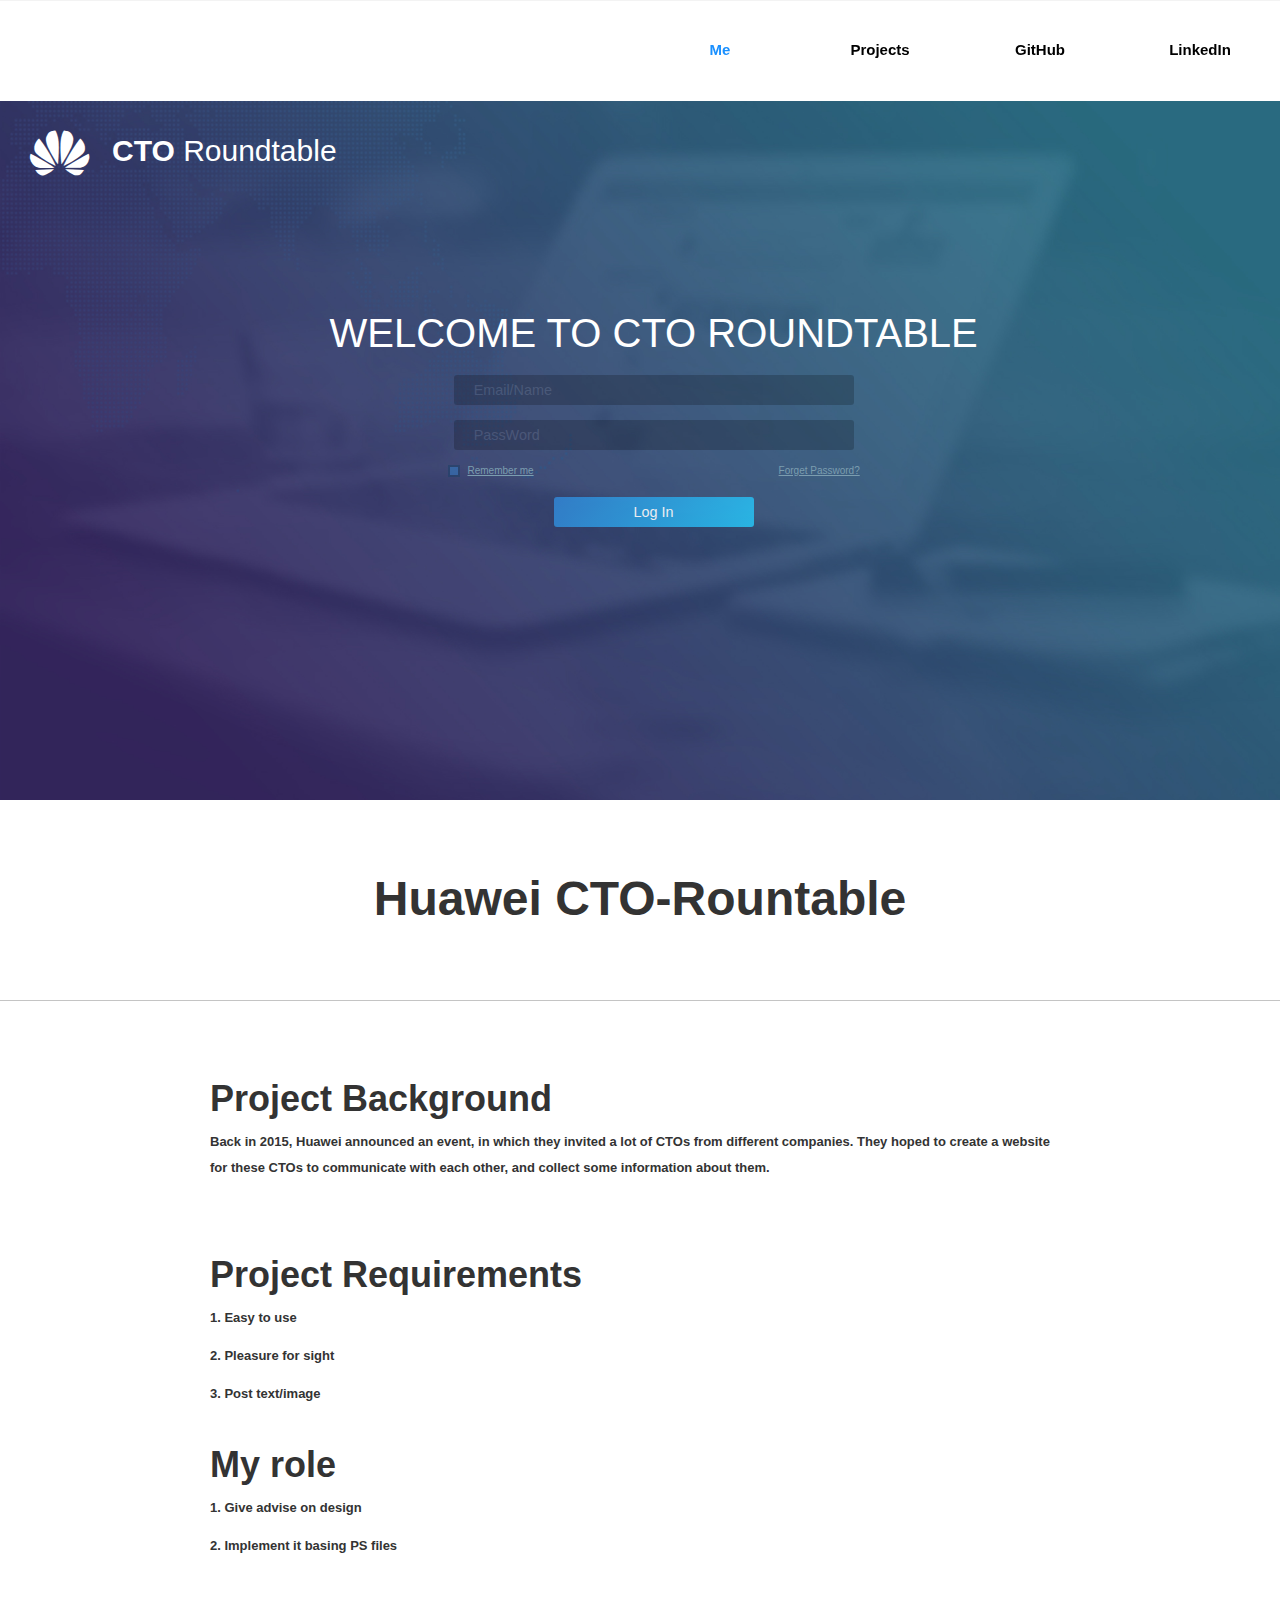
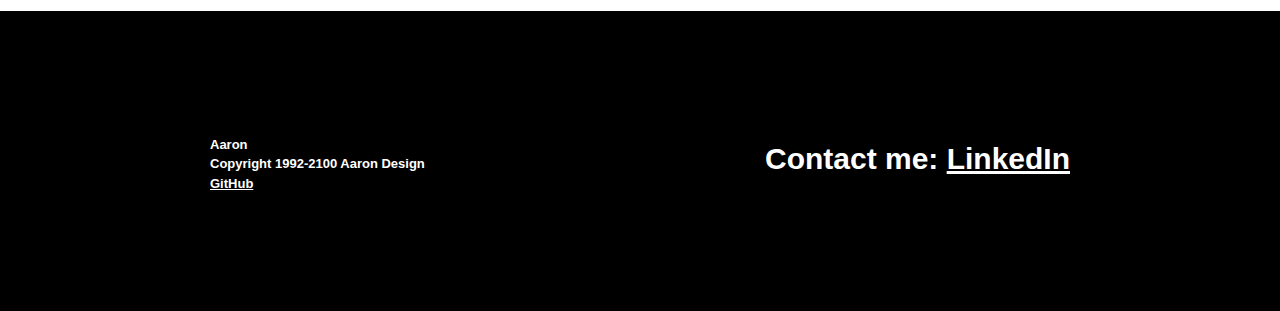
==== commit b9d2c07b: "add description" ====
--- a/projects/CTO_Roundtable/project.html
+++ b/projects/CTO_Roundtable/project.html
@@ -43,7 +43,7 @@
                             <li><a href="/projects/P8max-EN/project.html">P8-Max</a></li>
                             
                             <li><a href="/projects/HDC_2015/project.html">Data Visualization</a></li>
-                            <li><a href="/projects/CTO-Roundtable/project.html">Huawei CTO-Roundtable</a></li>
+                            <li><a href="/projects/CTO_Roundtable/project.html">Huawei CTO-Roundtable</a></li>
                             <li><a href="/projects/dongni/project.html">Examination Analysis</a></li>
                             <li><a href="/projects/WeDos/project.html">WeDOS</a></li>
                             <li><a href="/projects/longhorn/project.html">Longhorn</a></li>
@@ -52,7 +52,7 @@
                         <div class="title">Projects</div>
                     </nav>
                 </li>
-                <li><a target="_blank" href="https://github.com/biblesyme/portfolio">Github</a></li>
+                <li><a target="_blank" href="https://github.com/biblesyme/biblesyme.github.io">GitHub</a></li>
                 <li><a target="_blank" href="https://www.linkedin.com/in/aaron-wang-5b1804156/">LinkedIn</a></li>
             </ul>
         </nav>
@@ -97,7 +97,7 @@
                 <div class="leftWrap">
                     <p>Aaron</p>
                     <p>Copyright 1992-2100 Aaron Design</p>
-                    <p><a class="underline" href="https://github.com/biblesyme/">Github</a></p>
+                    <p><a class="underline" href="https://github.com/biblesyme/">GitHub</a></p>
                 </div>
                 <div class="rightWrap">
                     <h1>Contact me: <a class="underline" href="https://www.linkedin.com/in/aaron-wang-5b1804156/">LinkedIn</a></h1>
--- a/css/style.css
+++ b/css/style.css
@@ -216,6 +216,9 @@
 body > *, .siteNavMain .topNav {
   width: 100%;
   min-width: 1080px; }
+
+.link {
+  color: #1a90ff; }
 
 .underline {
   text-decoration: underline; }
@@ -512,6 +515,9 @@
   width: 100%;
   min-width: 1080px; }
 
+.link {
+  color: #1a90ff; }
+
 .underline {
   text-decoration: underline; }
 
@@ -1346,6 +1352,9 @@
 body > *, .siteNavMain .topNav {
   width: 100%;
   min-width: 1080px; }
+
+.link {
+  color: #1a90ff; }
 
 .underline {
   text-decoration: underline; }
